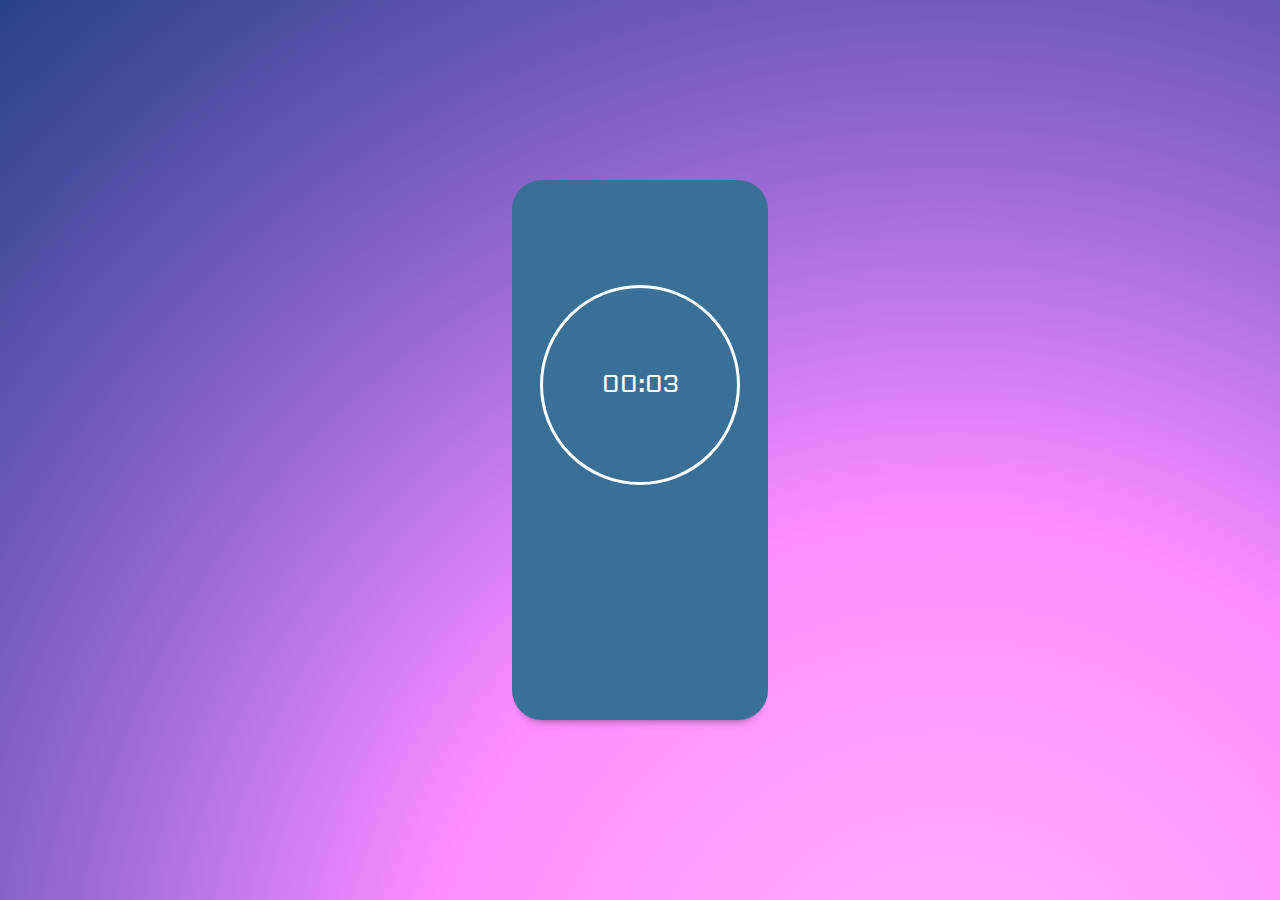
==== index.html @ 033d5112 "Solve async call to API" ====
<!DOCTYPE html>
<html lang="pt-BR">
<head>
    <meta charset="UTF-8">
    <meta name="viewport" content="width=device-width, initial-scale=1.0">
    <link rel="preconnect" href="https://fonts.googleapis.com">
    <link rel="preconnect" href="https://fonts.gstatic.com" crossorigin>
    <link href="https://fonts.googleapis.com/css2?family=Aldrich&display=swap" rel="stylesheet">
    <link rel="stylesheet" href="https://cdnjs.cloudflare.com/ajax/libs/font-awesome/6.5.1/css/all.min.css" integrity="sha512-DTOQO9RWCH3ppGqcWaEA1BIZOC6xxalwEsw9c2QQeAIftl+Vegovlnee1c9QX4TctnWMn13TZye+giMm8e2LwA==" crossorigin="anonymous" referrerpolicy="no-referrer" />
    <link rel="icon" type="image/png" href="assets/favicon.png">
    <title>Pomodoro Fit</title>
    <link rel="stylesheet" href="./style.css">
    <script src="lista-alongamento.js"></script>
    
</head>
<body>
 <div class="container">
        <div class="page">
            <div>
                <div class="visor">
                    <p class="counter">00:03</p>
                </div>
                <p class="stop-random-text hidden">Não há mais exercícios</p>
            </div>

            <div class="botoes">
                <div  class="button iniciar">
                    <i class="fa-solid fa-play" ></i>
                </div>
                <!-- <div class="button">
                    <i class="fa-solid fa-child-reaching"></i>
                </div> -->
                <div class="button">
                    <i class="fa-regular fa-circle-stop button-stop"></i>
                </div>
            </div>
        </div>
    <section class="hidden">
     <div class="exercise">
        <h2 class="exercise-name">COMECE UM ALONGAMENTO</h2>
        <div class="alongamento">
            <div class="img-exercise"></div>
            <div class="text-area">
                <p class="alongamento-title">Alongamento de braços</p>
                <p class="alongamento-desc">Levante um braço à altura do peito, cruzando-o à frente do corpo. Com a outra mão, pressione o cotovelo para sentir o alongamento. Mantenha por 15 segundos e troque de braço.</p>
            </div>
        </div>
     </div>

     <div class="section-timer-area">
        <div class="timer-choose">
            <div>
                <i class="fa-solid fa-play rest-play-button"></i>
                <i class="fa-regular fa-circle-stop rest-stop-button"></i>
                <i class="fa-solid fa-magnifying-glass"></i>
            </div>
            <p class="rest-time">00:03</p>
        </div>
        <i class="fa-regular fa-circle check-button"></i>
    </div>
    </section>
</div>
<script src="script.js"></script>
</body>
</html>
---- style.css ----
@import url('https://fonts.googleapis.com/css2?family=Athiti:wght@200;300;400;500;600;700&family=Mako&family=Niramit:ital,wght@0,200;0,300;0,400;0,500;0,600;0,700;1,200;1,300;1,400;1,500;1,600;1,700&display=swap');

* {
  margin: 0;
  padding: 0;
  box-sizing: border-box;
  font-size: calc((10 / 16) * 100%);
  /* font-size: 1.6; */
}

:root {
  --bg: rgb(57, 112, 151);
  --white: #FFFFFF;

}

html,
body,
.container {
  width: 100%;
  height: 100%;
  background-image: radial-gradient(circle at 74.18% 116.45%, #ffafff 0, #ffa6ff 12.5%, #ff9bff 25%, #ff8dff 37.5%, #cb7cf2 50%, #9a6ad4 62.5%, #6f5bb8 75%, #4a4d9f 87.5%, #274289 100%);

}

.container {
  display: flex;
  align-items: center;
  justify-content: center;
}

.visor {
  width: 20rem;
  height: 20rem;
  margin-top: 4rem;
  margin-bottom: 4rem;
  border: 3px solid var(--white);
  color: var(--white);
  border-radius: 100%;
  font-family: "Aldrich", sans-serif;
  font-size: 3.8rem;
  display: flex;
  align-items: center;
  justify-content: center;
}

section {
  display: flex;
  justify-content: center;
  align-items: center;
  width: 45%;
  height: 60%;
  background-color: rgba(128, 128, 128, 0.406);
  position: relative;
  z-index: 1;
  box-shadow: 5rem 1rem 10rem -3rem rgba(0, 0, 0, 0.5);
  margin-left: -5rem;
  border-bottom-right-radius: 8rem;
  border-top-right-radius: 8rem;
  display: flex;
  flex-direction: column;
  justify-content: space-evenly;
  font-family: "Aldrich", sans-serif;
  color: var(--white);
}

.page {
  width: 20%;
  height: 60%;
  max-width: 50rem;
  display: flex;
  flex-direction: column;
  justify-content: space-around;
  border-radius: 3rem;
  align-items: center;
  background: var(--bg);
  box-shadow: 0px 1rem 1rem -1rem rgba(0, 0, 0, 0.5);
  position: relative;
  z-index: 2; /* Aumentado para garantir que está acima da section */
}

.hidden {
  display: none;
}

.botoes{
  display: flex;
  gap: 5rem;
}

.bordernone{
  border-bottom-right-radius: 0rem;
  border-top-right-radius: 0rem;
}

.button {
  font-size: 5.6rem;
  color: whitesmoke;
}

.button i {
  cursor: pointer;
}

.exercise{
  display: flex;
  flex-direction: column;
  align-items: center;
  justify-content: space-evenly;
  margin-left: 4rem;
  width: 85%;
  height: 60%;
  background-color: rgba(255, 255, 255, 0.474);
  padding: 3rem;
  border-radius: 3rem;
  box-shadow: 2rem 1rem 5rem -3rem rgba(0, 0, 0, 0.5);
}

.img-exercise{
  background-image: url(assets/alongamento-bracos.png);
  width: 20rem;
  height: 20rem;
  background-position: center;
  background-size: cover;
  background-color: rgba(252, 252, 252, 0.422);
  box-shadow: 2rem 1rem 5rem -3rem rgba(0, 0, 0, 0.5);
  border-radius: 1.5rem;
}

.exercise-name{
  font-size: 3rem;
}

.section-timer-area{
  display: flex;
  align-items: center;
  width: 60%;
  padding: 0.5rem;
  justify-content: space-between;
  width: 80%;
}

.section-timer-area i, .section-timer-area p{
  font-size: 5rem;
  cursor: pointer;
}

.timer-choose{
  width: 80%;
  display: flex;
  align-items: center;
  justify-content: space-between;
  color: white;
  border: 0.1rem solid white;
  border-radius: 2rem;
  padding: 1rem 2rem;
}

.alongamento{
  display: flex;
  justify-content: space-between;
  width: 100%;
  gap: 3rem;
}

.alongamento-title{
  font-family: "Mako", sans-serif;
  font-size: 2.3rem;
  text-transform: uppercase;
  font-weight: 600;
  letter-spacing: 0.2rem;
}

.text-area{
  width: 80%;
}

.alongamento-desc{
  font-family: "Mako", sans-serif;
  font-size: 2rem;
  margin-top: 1rem;
  text-align: justify;
}

.timer-choose div:first-child{
  display: flex;
  gap: 2rem;
}

.rest-time{
  text-transform: uppercase;
}

.stop-random-text{
  font-size: 2rem;
  color: rgb(57, 112, 151);
  background-color: var(--white);
  text-align: center;
  line-height: 4rem;
  border-radius: 2rem;
}
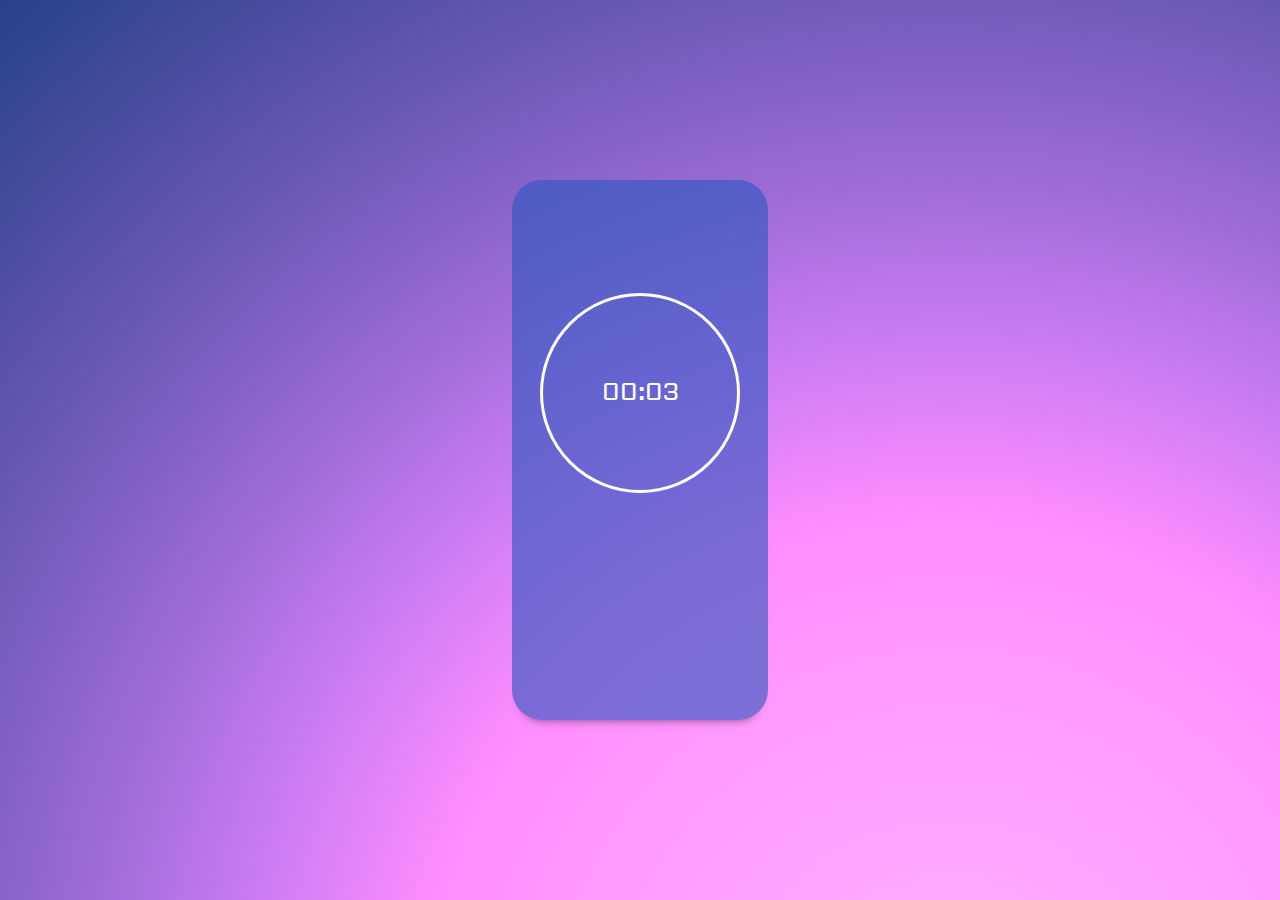
==== commit 9970948b: "commit do felipe para apresentacao em video" ====
--- a/index.html
+++ b/index.html
@@ -10,7 +10,7 @@
     <link rel="icon" type="image/png" href="assets/favicon.png">
     <title>Pomodoro Fit</title>
     <link rel="stylesheet" href="./style.css">
-    <script src="lista-alongamento.js"></script>
+
     
 </head>
 <body>
@@ -18,18 +18,16 @@
         <div class="page">
             <div>
                 <div class="visor">
+                     <!-- ATUALIZAR ALERT  25:00-->
                     <p class="counter">00:03</p>
                 </div>
-                <p class="stop-random-text hidden">Não há mais exercícios</p>
+                <p class="stop-random-text hidden">There aren't any exercises left</p>
             </div>
 
             <div class="botoes">
                 <div  class="button iniciar">
                     <i class="fa-solid fa-play" ></i>
                 </div>
-                <!-- <div class="button">
-                    <i class="fa-solid fa-child-reaching"></i>
-                </div> -->
                 <div class="button">
                     <i class="fa-regular fa-circle-stop button-stop"></i>
                 </div>
@@ -37,12 +35,11 @@
         </div>
     <section class="hidden">
      <div class="exercise">
-        <h2 class="exercise-name">COMECE UM ALONGAMENTO</h2>
+        <h2 class="exercise-name">START A NEW STRETCH</h2>
         <div class="alongamento">
-            <div class="img-exercise"></div>
             <div class="text-area">
-                <p class="alongamento-title">Alongamento de braços</p>
-                <p class="alongamento-desc">Levante um braço à altura do peito, cruzando-o à frente do corpo. Com a outra mão, pressione o cotovelo para sentir o alongamento. Mantenha por 15 segundos e troque de braço.</p>
+                <p class="alongamento-title"></p>
+                <p class="alongamento-desc"></p>
             </div>
         </div>
      </div>
@@ -52,8 +49,8 @@
             <div>
                 <i class="fa-solid fa-play rest-play-button"></i>
                 <i class="fa-regular fa-circle-stop rest-stop-button"></i>
-                <i class="fa-solid fa-magnifying-glass"></i>
             </div>
+             <!-- ATUALIZAR ALERT PRA 05:00 -->
             <p class="rest-time">00:03</p>
         </div>
         <i class="fa-regular fa-circle check-button"></i>
--- a/style.css
+++ b/style.css
@@ -5,11 +5,10 @@
   padding: 0;
   box-sizing: border-box;
   font-size: calc((10 / 16) * 100%);
-  /* font-size: 1.6; */
 }
 
 :root {
-  --bg: rgb(57, 112, 151);
+  --bg: rgba(47, 88, 191, 0.629);
   --white: #FFFFFF;
 
 }
@@ -33,7 +32,7 @@
   width: 20rem;
   height: 20rem;
   margin-top: 4rem;
-  margin-bottom: 4rem;
+  margin-bottom: 1rem;
   border: 3px solid var(--white);
   color: var(--white);
   border-radius: 100%;
@@ -85,7 +84,11 @@
 
 .botoes{
   display: flex;
+  justify-content: space-evenly;
+
+
   gap: 5rem;
+  width: 100%;
 }
 
 .bordernone{
@@ -109,7 +112,7 @@
   justify-content: space-evenly;
   margin-left: 4rem;
   width: 85%;
-  height: 60%;
+  height: 80%;
   background-color: rgba(255, 255, 255, 0.474);
   padding: 3rem;
   border-radius: 3rem;
@@ -141,12 +144,13 @@
 }
 
 .section-timer-area i, .section-timer-area p{
-  font-size: 5rem;
+  font-size: 2rem;
   cursor: pointer;
 }
 
 .timer-choose{
   width: 80%;
+  height: 4rem;
   display: flex;
   align-items: center;
   justify-content: space-between;
@@ -154,6 +158,10 @@
   border: 0.1rem solid white;
   border-radius: 2rem;
   padding: 1rem 2rem;
+}
+
+.timer-choose div i {
+  font-size: 2.5rem;
 }
 
 .alongamento{
@@ -172,12 +180,12 @@
 }
 
 .text-area{
-  width: 80%;
+  width: 100%;
 }
 
 .alongamento-desc{
   font-family: "Mako", sans-serif;
-  font-size: 2rem;
+  font-size: 1.5rem;
   margin-top: 1rem;
   text-align: justify;
 }
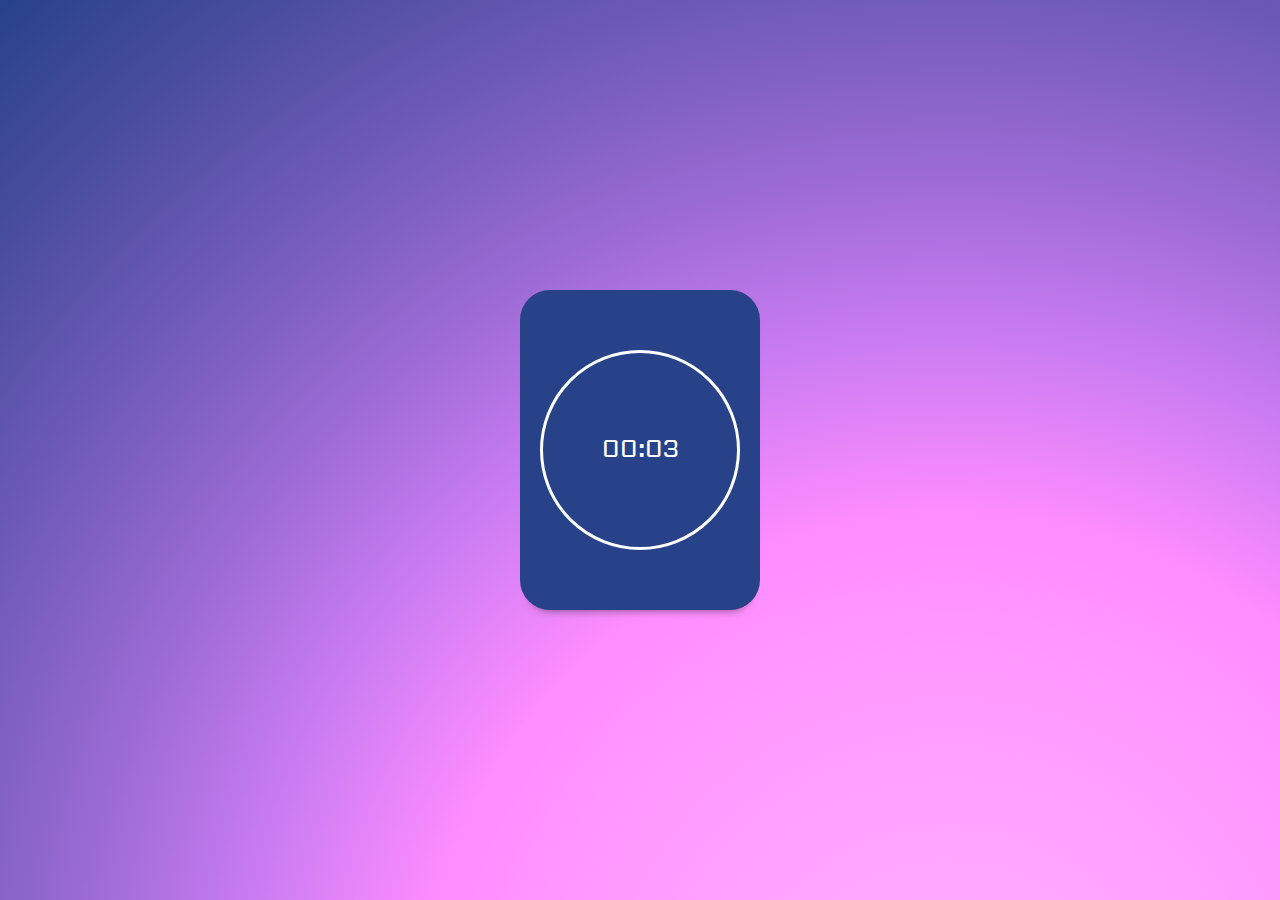
==== commit 13273673: "Adicionada responsividade" ====
--- a/index.html
+++ b/index.html
@@ -16,11 +16,11 @@
 <body>
  <div class="container">
         <div class="page">
-            <div>
-                <div class="visor">
+            <div class="visor">
+                <!-- <div > -->
                      <!-- ATUALIZAR ALERT  25:00-->
                     <p class="counter">00:03</p>
-                </div>
+                <!-- </div> -->
                 <p class="stop-random-text hidden">There aren't any exercises left</p>
             </div>
 
@@ -28,6 +28,9 @@
                 <div  class="button iniciar">
                     <i class="fa-solid fa-play" ></i>
                 </div>
+                <!-- <div class="button">
+                    <i class="fa-solid fa-child-reaching"></i>
+                </div> -->
                 <div class="button">
                     <i class="fa-regular fa-circle-stop button-stop"></i>
                 </div>
--- a/style.css
+++ b/style.css
@@ -5,17 +5,17 @@
   padding: 0;
   box-sizing: border-box;
   font-size: calc((10 / 16) * 100%);
+  /* font-size: 1.6; */
 }
 
 :root {
-  --bg: rgba(47, 88, 191, 0.629);
+  --bg: rgb(39, 66, 137);
   --white: #FFFFFF;
 
 }
 
 html,
-body,
-.container {
+body {
   width: 100%;
   height: 100%;
   background-image: radial-gradient(circle at 74.18% 116.45%, #ffafff 0, #ffa6ff 12.5%, #ff9bff 25%, #ff8dff 37.5%, #cb7cf2 50%, #9a6ad4 62.5%, #6f5bb8 75%, #4a4d9f 87.5%, #274289 100%);
@@ -23,16 +23,20 @@
 }
 
 .container {
+  width: 100%;
+  height: 100%;
   display: flex;
   align-items: center;
   justify-content: center;
+  margin: auto;
+  max-width: 768px;
 }
 
 .visor {
   width: 20rem;
   height: 20rem;
   margin-top: 4rem;
-  margin-bottom: 1rem;
+  margin-bottom: 4rem;
   border: 3px solid var(--white);
   color: var(--white);
   border-radius: 100%;
@@ -45,27 +49,27 @@
 
 section {
   display: flex;
+  flex-direction: column;
   justify-content: center;
   align-items: center;
-  width: 45%;
+  /* width: 45%; */
   height: 60%;
+  padding: 2rem 2rem 0.5rem 2rem;
   background-color: rgba(128, 128, 128, 0.406);
   position: relative;
   z-index: 1;
   box-shadow: 5rem 1rem 10rem -3rem rgba(0, 0, 0, 0.5);
   margin-left: -5rem;
-  border-bottom-right-radius: 8rem;
-  border-top-right-radius: 8rem;
-  display: flex;
-  flex-direction: column;
-  justify-content: space-evenly;
+  border-bottom-right-radius: 4rem;
+  border-top-right-radius: 4rem;
   font-family: "Aldrich", sans-serif;
   color: var(--white);
 }
 
 .page {
-  width: 20%;
-  height: 60%;
+  /* width: 20%; */
+  /* height: 60%; */
+  padding: 2rem;
   max-width: 50rem;
   display: flex;
   flex-direction: column;
@@ -84,11 +88,7 @@
 
 .botoes{
   display: flex;
-  justify-content: space-evenly;
-
-
   gap: 5rem;
-  width: 100%;
 }
 
 .bordernone{
@@ -111,46 +111,47 @@
   align-items: center;
   justify-content: space-evenly;
   margin-left: 4rem;
-  width: 85%;
-  height: 80%;
-  background-color: rgba(255, 255, 255, 0.474);
+  /* width: 85%;
+  height: 60%; */
   padding: 3rem;
   border-radius: 3rem;
+  width: 100%;
+  height: 100%;
+  max-width: 90%;
+  max-height: 80%;
   box-shadow: 2rem 1rem 5rem -3rem rgba(0, 0, 0, 0.5);
 }
 
-.img-exercise{
-  background-image: url(assets/alongamento-bracos.png);
-  width: 20rem;
-  height: 20rem;
-  background-position: center;
-  background-size: cover;
-  background-color: rgba(252, 252, 252, 0.422);
-  box-shadow: 2rem 1rem 5rem -3rem rgba(0, 0, 0, 0.5);
-  border-radius: 1.5rem;
-}
-
 .exercise-name{
+  font-size: 2rem;
+  margin-bottom: 1rem;
+}
+
+.section-timer-area{
+  display: flex;
+  align-items: center;
+  /* width: 60%; */
+  padding: 1rem 0.5rem;
+  margin-top: 0.5rem;
+  justify-content: space-between;
+  max-width: 90%;
+  width: 100%;
+  margin-left: 4rem;
+  /* width: 80%; */
+}
+
+.section-timer-area i{
   font-size: 3rem;
-}
-
-.section-timer-area{
-  display: flex;
-  align-items: center;
-  width: 60%;
-  padding: 0.5rem;
-  justify-content: space-between;
-  width: 80%;
-}
-
-.section-timer-area i, .section-timer-area p{
+  cursor: pointer;
+}
+
+.section-timer-area p{
   font-size: 2rem;
   cursor: pointer;
 }
 
 .timer-choose{
   width: 80%;
-  height: 4rem;
   display: flex;
   align-items: center;
   justify-content: space-between;
@@ -160,10 +161,6 @@
   padding: 1rem 2rem;
 }
 
-.timer-choose div i {
-  font-size: 2.5rem;
-}
-
 .alongamento{
   display: flex;
   justify-content: space-between;
@@ -173,7 +170,7 @@
 
 .alongamento-title{
   font-family: "Mako", sans-serif;
-  font-size: 2.3rem;
+  font-size: 1.5rem;
   text-transform: uppercase;
   font-weight: 600;
   letter-spacing: 0.2rem;
@@ -206,4 +203,79 @@
   text-align: center;
   line-height: 4rem;
   border-radius: 2rem;
+}
+
+@media (max-width: 768px) {
+    .container {
+      flex-direction: column;
+    }
+
+    .page {
+      /* width: 20%; */
+      /* height: 60%; */
+      padding: 2rem;
+      width: 100%;
+      max-width: 80%;
+      display: flex;
+      flex-direction: row;
+      justify-content: space-around;
+      border-radius: 3rem;
+      align-items: center;
+      background: var(--bg);
+      box-shadow: 0px 1rem 1rem -1rem rgba(0, 0, 0, 0.5);
+      z-index: 2; /* Aumentado para garantir que está acima da section */
+    }
+
+    .visor {
+      margin: 0;
+    }
+    
+    section {
+      display: flex;
+      flex-direction: column;
+      justify-content: center;
+      align-items: center;
+      padding: 4rem 2rem 2rem 2rem;
+      position: relative;
+      z-index: 1;
+      width: 100%;
+      max-width: 80%;
+      box-shadow: 5rem 1rem 10rem -3rem rgba(0, 0, 0, 0.5);
+      border-bottom-right-radius: 4rem;
+      border-bottom-left-radius: 4rem;
+      border-top-right-radius: 0rem;
+      font-family: "Aldrich", sans-serif;
+      color: var(--white);
+      margin-left: 0;
+      margin-top: -2rem;
+    }
+    
+    .exercise, .section-timer-area {
+      margin-left: 0;
+    }
+
+    .exercise-name {
+      font-size: 1.5rem;
+    }
+
+    .alongamento-title, .alongamento-desc {
+      font-size: 1rem;
+    }
+
+    .visor {
+      width: 12rem;
+      height: 12rem;
+      font-size: 3rem;
+    }
+
+    .section-timer-area i{
+      font-size: 2rem;
+      cursor: pointer;
+    }
+    
+    .section-timer-area p{
+      font-size: 1.5rem;
+      cursor: pointer;
+    }
+
 }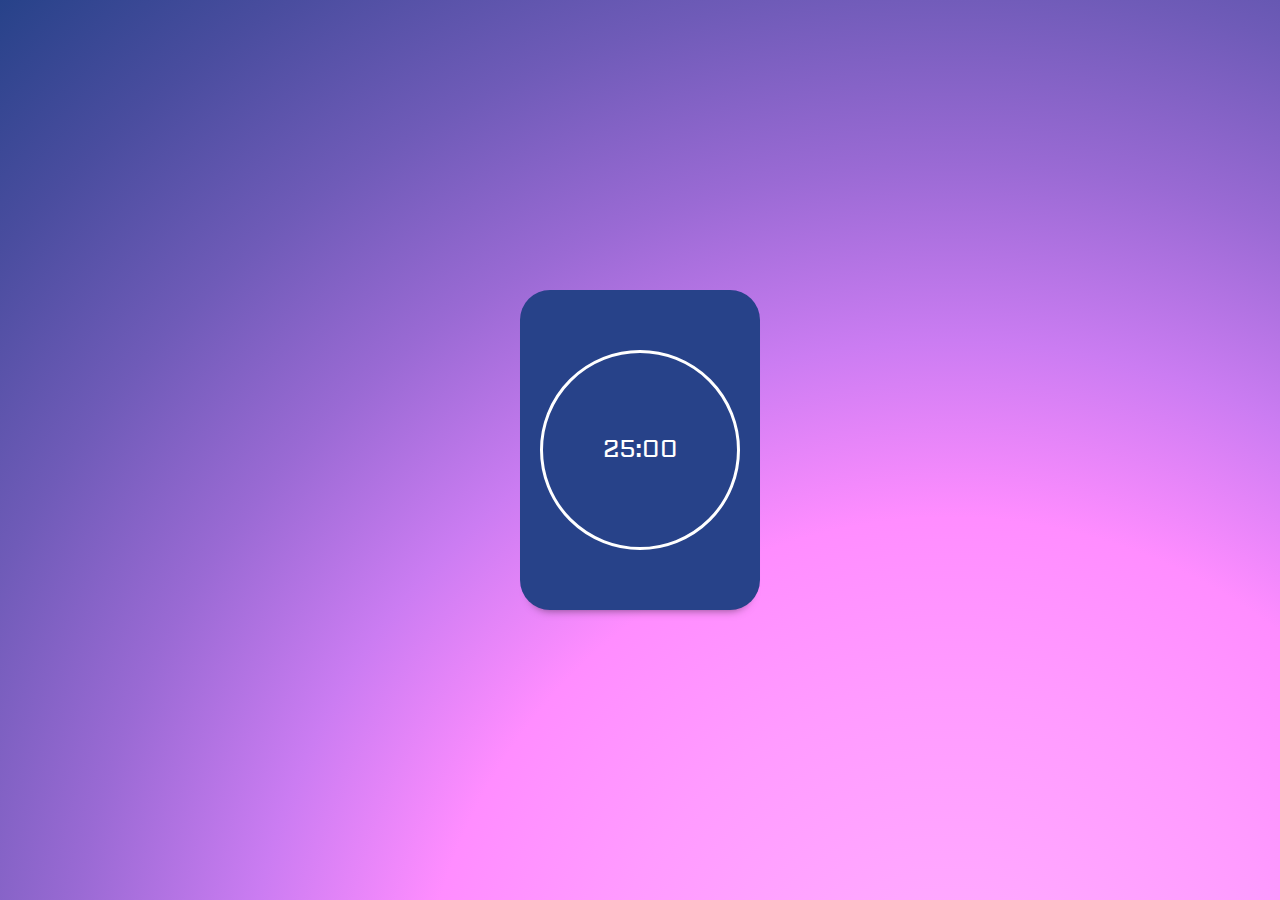
==== commit e0cb6330: "Update code with small changes" ====
--- a/index.html
+++ b/index.html
@@ -16,11 +16,10 @@
 <body>
  <div class="container">
         <div class="page">
-            <div class="visor">
-                <!-- <div > -->
-                     <!-- ATUALIZAR ALERT  25:00-->
-                    <p class="counter">00:03</p>
-                <!-- </div> -->
+            <div>
+                <div class="visor">
+                    <p class="counter">25:00</p>
+                </div>
                 <p class="stop-random-text hidden">There aren't any exercises left</p>
             </div>
 
@@ -28,9 +27,6 @@
                 <div  class="button iniciar">
                     <i class="fa-solid fa-play" ></i>
                 </div>
-                <!-- <div class="button">
-                    <i class="fa-solid fa-child-reaching"></i>
-                </div> -->
                 <div class="button">
                     <i class="fa-regular fa-circle-stop button-stop"></i>
                 </div>
@@ -53,8 +49,8 @@
                 <i class="fa-solid fa-play rest-play-button"></i>
                 <i class="fa-regular fa-circle-stop rest-stop-button"></i>
             </div>
-             <!-- ATUALIZAR ALERT PRA 05:00 -->
-            <p class="rest-time">00:03</p>
+             
+            <p class="rest-time">05:00</p>
         </div>
         <i class="fa-regular fa-circle check-button"></i>
     </div>
--- a/style.css
+++ b/style.css
@@ -5,7 +5,6 @@
   padding: 0;
   box-sizing: border-box;
   font-size: calc((10 / 16) * 100%);
-  /* font-size: 1.6; */
 }
 
 :root {
@@ -52,8 +51,8 @@
   flex-direction: column;
   justify-content: center;
   align-items: center;
-  /* width: 45%; */
-  height: 60%;
+  height: 100%;
+  max-height: 384px;
   padding: 2rem 2rem 0.5rem 2rem;
   background-color: rgba(128, 128, 128, 0.406);
   position: relative;
@@ -67,8 +66,6 @@
 }
 
 .page {
-  /* width: 20%; */
-  /* height: 60%; */
   padding: 2rem;
   max-width: 50rem;
   display: flex;
@@ -111,8 +108,6 @@
   align-items: center;
   justify-content: space-evenly;
   margin-left: 4rem;
-  /* width: 85%;
-  height: 60%; */
   padding: 3rem;
   border-radius: 3rem;
   width: 100%;
@@ -130,14 +125,12 @@
 .section-timer-area{
   display: flex;
   align-items: center;
-  /* width: 60%; */
   padding: 1rem 0.5rem;
   margin-top: 0.5rem;
   justify-content: space-between;
   max-width: 90%;
   width: 100%;
   margin-left: 4rem;
-  /* width: 80%; */
 }
 
 .section-timer-area i{
@@ -211,8 +204,6 @@
     }
 
     .page {
-      /* width: 20%; */
-      /* height: 60%; */
       padding: 2rem;
       width: 100%;
       max-width: 80%;
